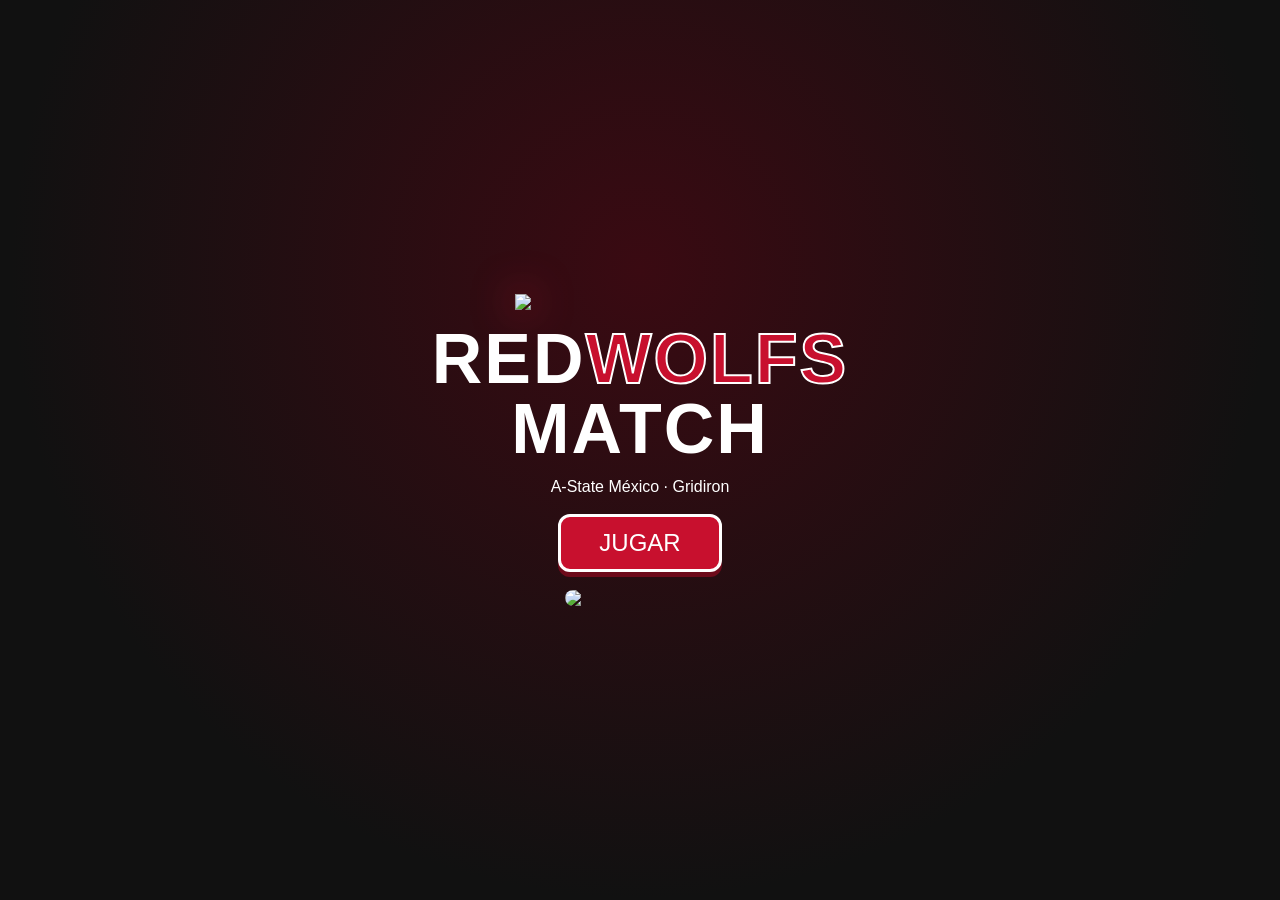
==== Fan_Exp_Elisia/juegos/juego.html @ 79574d3d "IntentoLeonardo Juego con la actualización" ====
<!DOCTYPE html>
<html lang="es"><head><meta charset="utf-8">
<meta name="viewport" content="width=device-width,initial-scale=1,user-scalable=no,maximum-scale=1">
<title>RedWolfs Match · A-State México</title>
<link rel="stylesheet" href="styles.css"></head><body>

<section id="load" class="s on"><img src="assets/LogoRedwolfs.png" class="lg"><h2>Cargando el estadio…</h2><div class="bar"><b id="lb"></b></div></section>

<section id="home" class="s">
  <img src="assets/LogoRedwolfs.png" class="lg big">
  <h1>RED<span>WOLFS</span><br>MATCH</h1>
  <p>A-State México · Gridiron</p>
  <button class="btn" id="play">JUGAR</button>
  <img src="assets/LogoArkansas.jpg" class="uni">
</section>

<section id="map" class="s">
  <header>
    <div class="hdr-btns">
      <button class="mini" id="bhome" title="Ir a inicio.html">🏠</button>
      <button class="mini" id="bhelp">❓</button>
    </div>
    <span>TEMPORADA</span>
    <span class="en"></span>
  </header>
  <div id="scroll"><div id="field"></div></div>
</section>

<section id="vs" class="s">
  <div class="vsb">
    <div><img src="assets/LogoRedwolfs.png"><b>RED WOLVES</b></div>
    <em>VS</em>
    <div><div class="rv">🏈</div><b id="rn"></b></div>
  </div>
  <p id="vy"></p><small>toca para saltar</small>
</section>

<section id="game" class="s">
  <header>
    <div class="hdr-btns">
      <button class="mini" id="bm">🗺️</button>
      <button class="mini" id="bghelp">❓</button>
    </div>
    <span id="ys"></span>
    <span class="en"></span>
  </header>
  <canvas id="view" width="640" height="220"></canvas>
  <div id="obj"></div><div id="mv"></div>
  <div id="board"></div>
</section>

<!-- POPUP DE MECÁNICAS DE JUEGO -->
<div id="helpModal" class="modal">
  <div class="modal-content">
    <h2>MECÁNICAS DEL JUEGO</h2>
    
    <h3>🏉 REGLAS BÁSICAS</h3>
    <p>• junta 3 o más fichas iguales para despejarlas y avanzar yardas.</p>
    <p>• <b>Bloque Amarillo (⭐):</b> Se puede mover siempre y cuando su movimiento provoque una combinación o interacción.</p>
    <p>• <b>Escudo (🛡️):</b> Las fichas congeladas no se pueden mover hasta romper el escudo combinando fichas adyacentes.</p>

    <h3>🔥 PODERES ESPECIALES</h3>
    <p>• <b>4 en línea:</b> Pase Bala (destruye fila o columna).</p>
    <p>• <b>Forma de T / L:</b> Captura (explosión en área).</p>
    <p>• <b>Cuadrado 2x2:</b> Balón en llamas (ataca fichas aleatorias del tablero).</p>
    <p>• <b>5 en línea:</b> Rugido Red Wolf (elimina todas las fichas de un mismo tipo).</p>

    <h3>⚡ ACTIVACIÓN Y COMBOS</h3>
    <p>• <b>Doble toque / Clic:</b> Activa el poder inmediatamente en su posición.</p>
    <p>• <b>Mezclar 2 poderes iguales:</b> Se activan con el <b>doble de potencia</b>.</p>
    <p>• <b>Mezclar 2 poderes diferentes:</b> Desencadena una súper combinación combinando ambos efectos.</p>

    <button class="btn" id="closeHelp">¡A JUGAR!</button>
  </div>
</div>

<div id="fx"></div>
<div id="end"><div><h2 id="et"></h2><p id="es"></p><div id="st"></div><button class="btn" id="b1"></button><button class="btn alt" id="b2">MAPA</button></div></div>
<div id="toast"></div>
<script src="game.js"></script>
</body></html>
---- Fan_Exp_Elisia/juegos/styles.css ----
*{box-sizing:border-box;margin:0;-webkit-tap-highlight-color:transparent}
:root{--r:#c8102e}
html, body, #board, .tile, button { touch-action: manipulation; }
body{font-family:Impact,'Arial Narrow',sans-serif;background:#111;color:#fff;height:100dvh;overflow:hidden;user-select:none;-webkit-user-select:none}
.s{position:fixed;inset:0;display:none;flex-direction:column;align-items:center;justify-content:center;gap:14px;background:radial-gradient(circle at 50% 30%,#3a0a12,#111 70%);text-align:center}
.s.on{display:flex}
.lg{width:90px}.big{width:min(55vw,250px);filter:drop-shadow(0 0 20px #c8102e)}
h1{font-size:clamp(38px,11vw,70px);letter-spacing:2px;line-height:1}
h1 span{color:var(--r);-webkit-text-stroke:2px #fff}
.btn{background:var(--r);color:#fff;border:3px solid #fff;border-radius:12px;padding:12px 38px;font:inherit;font-size:24px;cursor:pointer;box-shadow:0 5px 0 #6d0a1a;margin:4px}
.btn:active{transform:translateY(4px);box-shadow:none}.alt{background:#222;box-shadow:0 5px 0 #000}
.bar{width:min(70vw,320px);height:16px;border:2px solid #fff;border-radius:9px;overflow:hidden}
.bar b{display:block;height:100%;width:0;background:var(--r);transition:width .3s}
.uni{width:150px;border-radius:10px}
header{position:absolute;top:0;left:0;right:0;height:44px;display:flex;justify-content:space-between;align-items:center;padding:0 12px;background:#000d;z-index:5;font-size:15px}
.mini{background:#222;border:2px solid #fff;color:#fff;border-radius:8px;font-size:18px;padding:2px 10px;cursor:pointer}
.hdr-btns{display:flex;gap:6px;align-items:center}
.en i{opacity:.25;font-style:normal}

/* Mapa */
#scroll{position:absolute;inset:44px 0 0;overflow-y:auto}
#field{position:relative;height:1300px;width:min(100%,520px);margin:0 auto;border:4px solid #fff;border-top:0;
 background:linear-gradient(#c8102e 0 130px,transparent 130px),repeating-linear-gradient(#2f9e44 0 117px,#37b24d 117px 234px);background-position:0 0,0 130px}
.yl{position:absolute;left:0;right:0;border-top:3px solid #fffb}
.yl i{position:absolute;left:8px;top:2px;font-style:normal;font-size:24px;color:#fff9}
.ez{position:absolute;top:0;left:0;right:0;height:10%;display:flex;flex-direction:column;align-items:center;justify-content:center;font-size:32px;letter-spacing:6px;border-bottom:4px solid #fff}
.ez small{font-size:12px;letter-spacing:2px}
.node{position:absolute;transform:translate(-50%,-50%);width:64px;height:64px;border-radius:50%;border:4px solid #fff;font:inherit;font-size:24px;color:#fff;background:#111;display:flex;flex-direction:column;align-items:center;justify-content:center;line-height:1;cursor:pointer}
.node small{font-size:11px;margin-top:2px}
.cur{background:var(--r);animation:pl .8s infinite alternate}.done{background:#087f23}.lock{opacity:.5;filter:grayscale(1)}
@keyframes pl{to{transform:translate(-50%,-50%) scale(1.15)}}

/* Versus */
#vs{background:linear-gradient(#000a,#000d),url(assets/VS.jpg) center/cover}
.vsb{display:flex;align-items:center;gap:14px;font-size:20px}
.vsb>div{display:flex;flex-direction:column;align-items:center;gap:6px}
.vsb img,.rv{width:min(30vw,130px)}
.rv{aspect-ratio:1;border-radius:50%;background:#fff;color:#111;display:flex;align-items:center;justify-content:center;font-size:60px}
em{font-size:56px;color:var(--r);-webkit-text-stroke:2px #fff;font-style:normal}

/* Juego */
#game{justify-content:flex-start;gap:8px;padding-top:44px}
#view{width:min(100%,560px);aspect-ratio:640/220;border-bottom:3px solid var(--r)}
#obj{min-height:34px}#mv{font-size:18px}
.chip{display:inline-flex;align-items:center;padding:3px 10px;border-radius:14px;font-size:18px;margin:0 3px;background:#333;border:2px solid #fff}

/* TAMAÑOS DE IMÁGENES */
.chip img { width: 22px; height: 22px; margin-right: 4px; object-fit: contain; }
.tile img { width: 75%; height: 75%; object-fit: contain; pointer-events: none; }

#board{position:relative;width:min(94vw,46vh,440px);aspect-ratio:1;background:#0009;border:3px solid #fff;border-radius:10px;touch-action:none}
.tile{position:absolute;width:14.2857%;height:14.2857%;display:flex;align-items:center;justify-content:center;font-size:clamp(20px,6.4vw,32px);transition:left .22s,top .26s ease-in;border:2px solid transparent;background-clip:padding-box;border-radius:30%}
.t0{background:#8a4b1f}.t1{background:#c8102e}.t2{background:#eee}.t3{background:#2b2b2b}.t4{background:#666}.t5{background:#3a86ff}
.chip.t2{color:#111}
.td{background:gold;box-shadow:0 0 12px gold;animation:bn .6s infinite alternate}
@keyframes bn{to{transform:scale(.9)}}
.pop{transform:scale(0);opacity:0;transition:transform .2s,opacity .2s}
.sel{outline:3px solid gold;z-index:2;transform:scale(1.1)}
.s-r::after,.s-c::after,.s-x::after{position:absolute;right:0;bottom:-2px;font-size:.5em}
.s-r::after{content:'🔥↔'}.s-c::after{content:'🔥↕'}.s-x::after{content:'💥'}

/* PODER RUGIDO RED WOLF (5 en línea): Oculta la imagen original */
.s-z{background:#fff url(assets/LogoRedwolfs.png) center/78% no-repeat!important;font-size:0;box-shadow:0 0 0 3px gold,0 0 14px gold}
.s-z img { display: none !important; }

/* Animación del balón en llamas */
.s-f{box-shadow: 0 0 15px red, 0 0 5px orange;animation: fuego 1s infinite alternate;}
@keyframes fuego{to{transform: scale(1.1); box-shadow: 0 0 25px red, 0 0 10px yellow;}}

.ice{position:absolute;width:14.2857%;height:14.2857%;pointer-events:none;display:none;border:2px solid #cdf;border-radius:8px;z-index:3}
.ice.h1{display:block;background:#7fd8ff77}.ice.h2{display:block;background:#2b8fcfbb}
#game.sh{animation:sh .35s}
@keyframes sh{20%{transform:translate(-6px,3px)}40%{transform:translate(6px,-3px)}60%{transform:translate(-4px,2px)}}

/* Mensajes y pantallas */
#fx{position:fixed;inset:0;pointer-events:none;display:flex;align-items:center;justify-content:center;z-index:9}
.fl{position:absolute;font-size:clamp(30px,10vw,62px);color:#fff;-webkit-text-stroke:2px var(--r);text-shadow:0 4px 0 #000;animation:fl 1.1s forwards;text-align:center}
@keyframes fl{0%{transform:scale(.3);opacity:0}20%{transform:scale(1.2);opacity:1}100%{transform:translateY(-90px) scale(1);opacity:0}}
#end{position:fixed;inset:0;background:#000c;display:none;align-items:center;justify-content:center;z-index:20;text-align:center}
#end.on{display:flex}
#end>div{background:#1a1a1a;border:4px solid #fff;border-radius:16px;padding:24px;max-width:90vw}
#end h2{font-size:34px;color:var(--r);-webkit-text-stroke:1px #fff}#end p{margin:8px 0;font-family:Arial;font-size:15px}
#st{font-size:44px;color:gold;margin:6px}
#toast{position:fixed;bottom:30px;left:50%;transform:translateX(-50%);background:#000;border:2px solid #fff;border-radius:10px;padding:10px 18px;opacity:0;transition:opacity .3s;z-index:30;pointer-events:none}
#toast.on{opacity:1}

/* POPUP DE MECÁNICAS */
.modal{position:fixed;inset:0;background:#000c;display:none;align-items:center;justify-content:center;z-index:50;text-align:left}
.modal.on{display:flex}
.modal-content{background:#1a1a1a;border:4px solid #fff;border-radius:16px;padding:20px;max-width:90vw;max-height:85vh;overflow-y:auto;color:#fff;box-shadow:0 0 25px var(--r)}
.modal-content h2{font-size:28px;color:var(--r);text-align:center;margin-bottom:12px;-webkit-text-stroke:1px #fff}
.modal-content h3{font-size:18px;color:gold;margin-top:14px;border-bottom:1px solid #444;padding-bottom:4px}
.modal-content p{font-family:Arial,sans-serif;font-size:14px;margin:6px 0;line-height:1.4;color:#ddd}
.modal-content .btn{display:block;margin:18px auto 0;font-size:20px;padding:8px 26px}
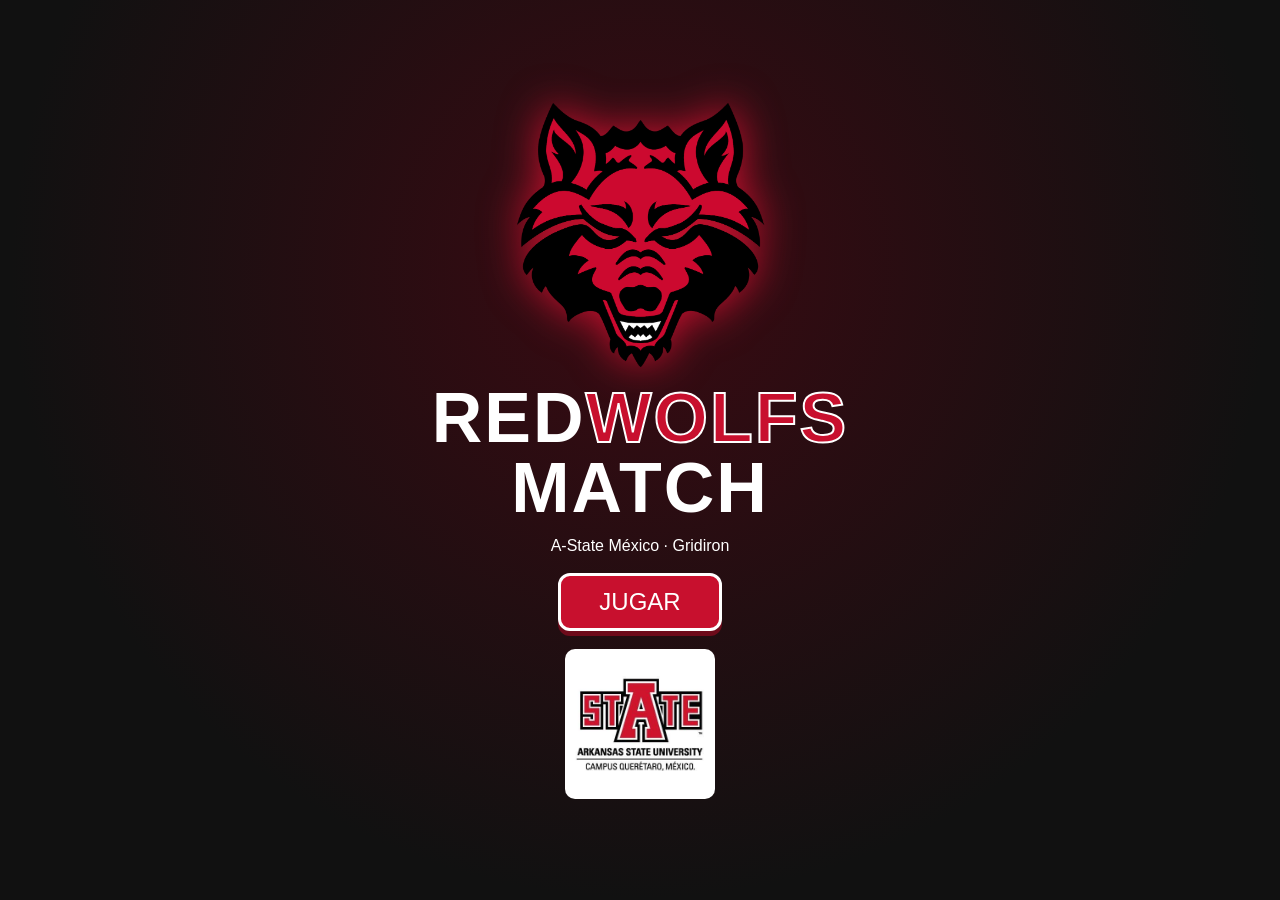
==== commit 553bae53: "AhoraSi" ====
--- a/Fan_Exp_Elisia/juegos/juego.html
+++ b/Fan_Exp_Elisia/juegos/juego.html
@@ -4,20 +4,20 @@
 <title>RedWolfs Match · A-State México</title>
 <link rel="stylesheet" href="styles.css"></head><body>
 
-<section id="load" class="s on"><img src="assets/LogoRedwolfs.png" class="lg"><h2>Cargando el estadio…</h2><div class="bar"><b id="lb"></b></div></section>
+<section id="load" class="s on"><img src="assets/logoredwolfs.png" class="lg"><h2>Cargando el estadio…</h2><div class="bar"><b id="lb"></b></div></section>
 
 <section id="home" class="s">
-  <img src="assets/LogoRedwolfs.png" class="lg big">
+  <img src="assets/logoredwolfs.png" class="lg big">
   <h1>RED<span>WOLFS</span><br>MATCH</h1>
   <p>A-State México · Gridiron</p>
   <button class="btn" id="play">JUGAR</button>
-  <img src="assets/LogoArkansas.jpg" class="uni">
+  <img src="assets/logoarkansas.jpg" class="uni">
 </section>
 
 <section id="map" class="s">
   <header>
     <div class="hdr-btns">
-      <button class="mini" id="bhome" title="Ir a inicio.html">🏠</button>
+<button class="mini" id="bhome" title="Ir a inicio (index.html)">🏠</button>
       <button class="mini" id="bhelp">❓</button>
     </div>
     <span>TEMPORADA</span>
@@ -28,7 +28,7 @@
 
 <section id="vs" class="s">
   <div class="vsb">
-    <div><img src="assets/LogoRedwolfs.png"><b>RED WOLVES</b></div>
+    <div><img src="assets/logoredwolfs.png"><b>RED WOLVES</b></div>
     <em>VS</em>
     <div><div class="rv">🏈</div><b id="rn"></b></div>
   </div>
--- a/Fan_Exp_Elisia/juegos/styles.css
+++ b/Fan_Exp_Elisia/juegos/styles.css
@@ -60,7 +60,7 @@
 .s-r::after{content:'🔥↔'}.s-c::after{content:'🔥↕'}.s-x::after{content:'💥'}
 
 /* PODER RUGIDO RED WOLF (5 en línea): Oculta la imagen original */
-.s-z{background:#fff url(assets/LogoRedwolfs.png) center/78% no-repeat!important;font-size:0;box-shadow:0 0 0 3px gold,0 0 14px gold}
+.s-z{background:#fff url(assets/logoredwolfs.png) center/78% no-repeat!important;font-size:0;box-shadow:0 0 0 3px gold,0 0 14px gold}
 .s-z img { display: none !important; }
 
 /* Animación del balón en llamas */
